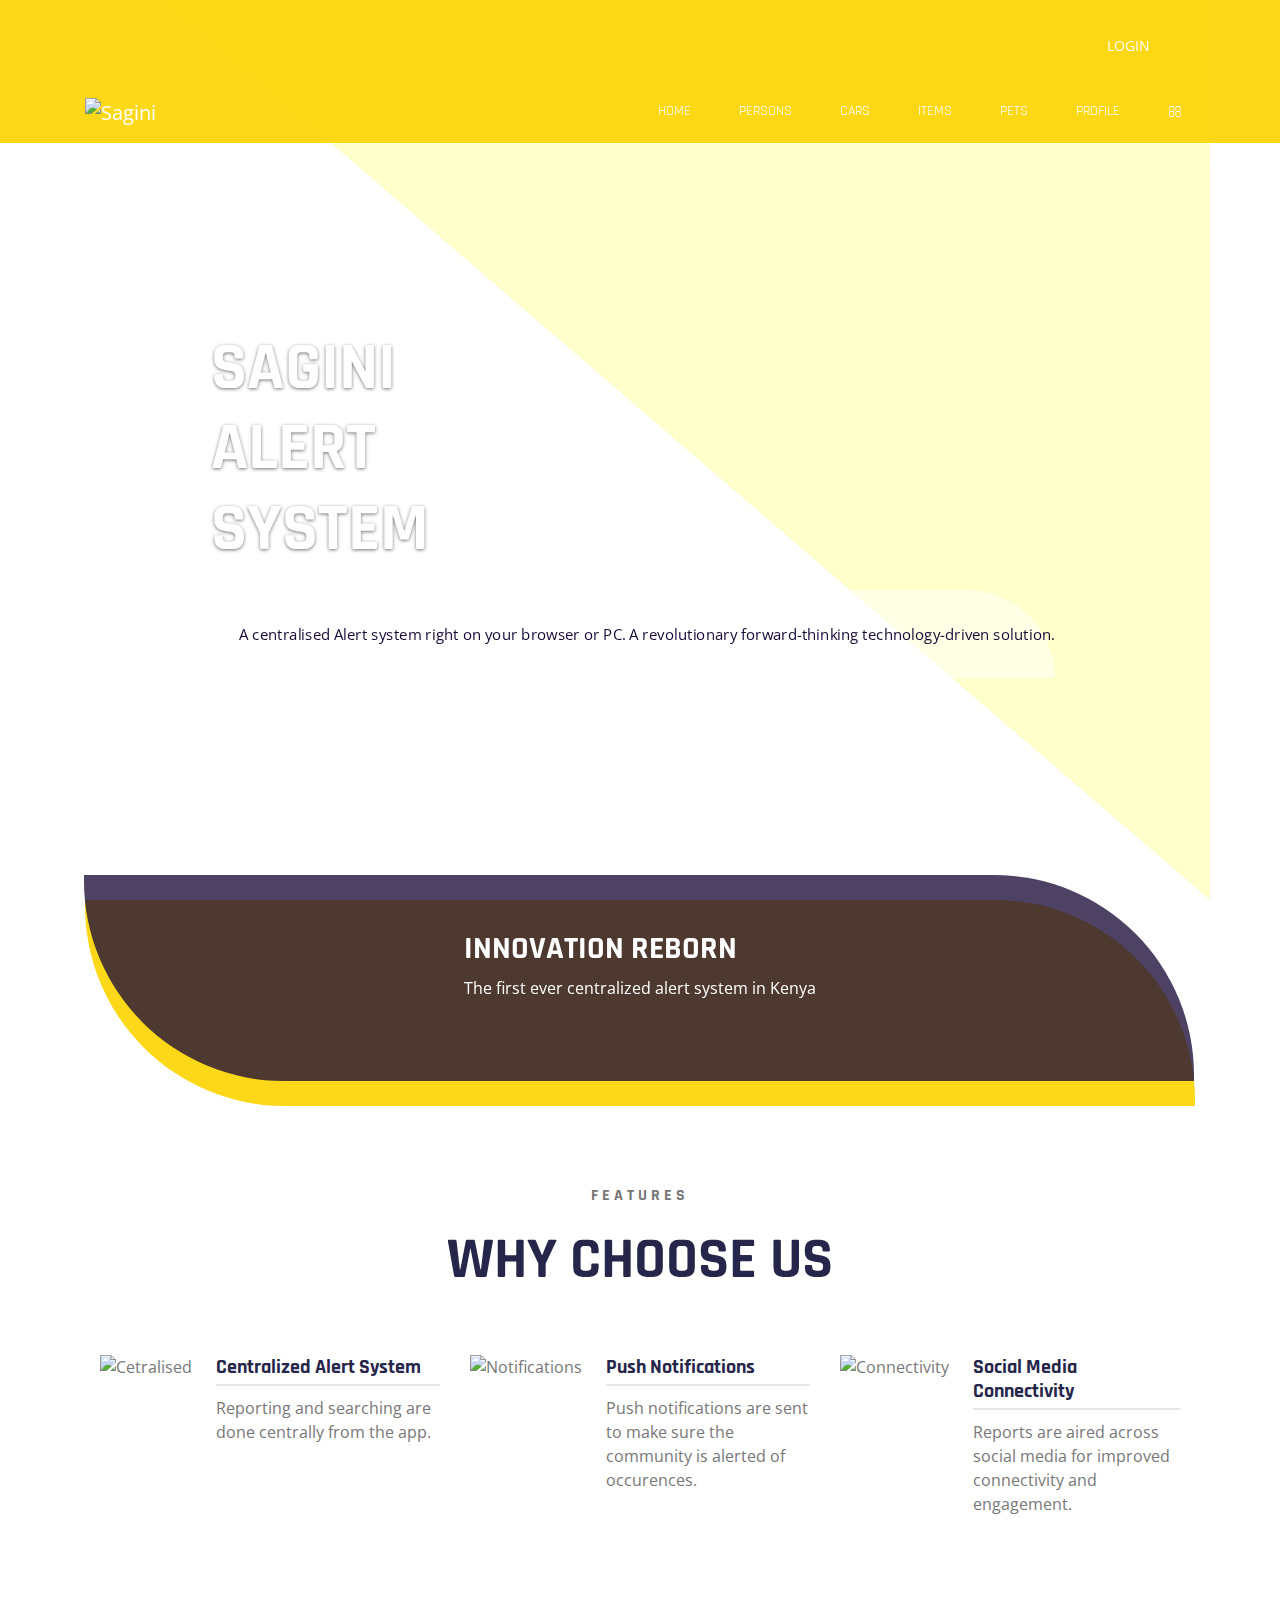
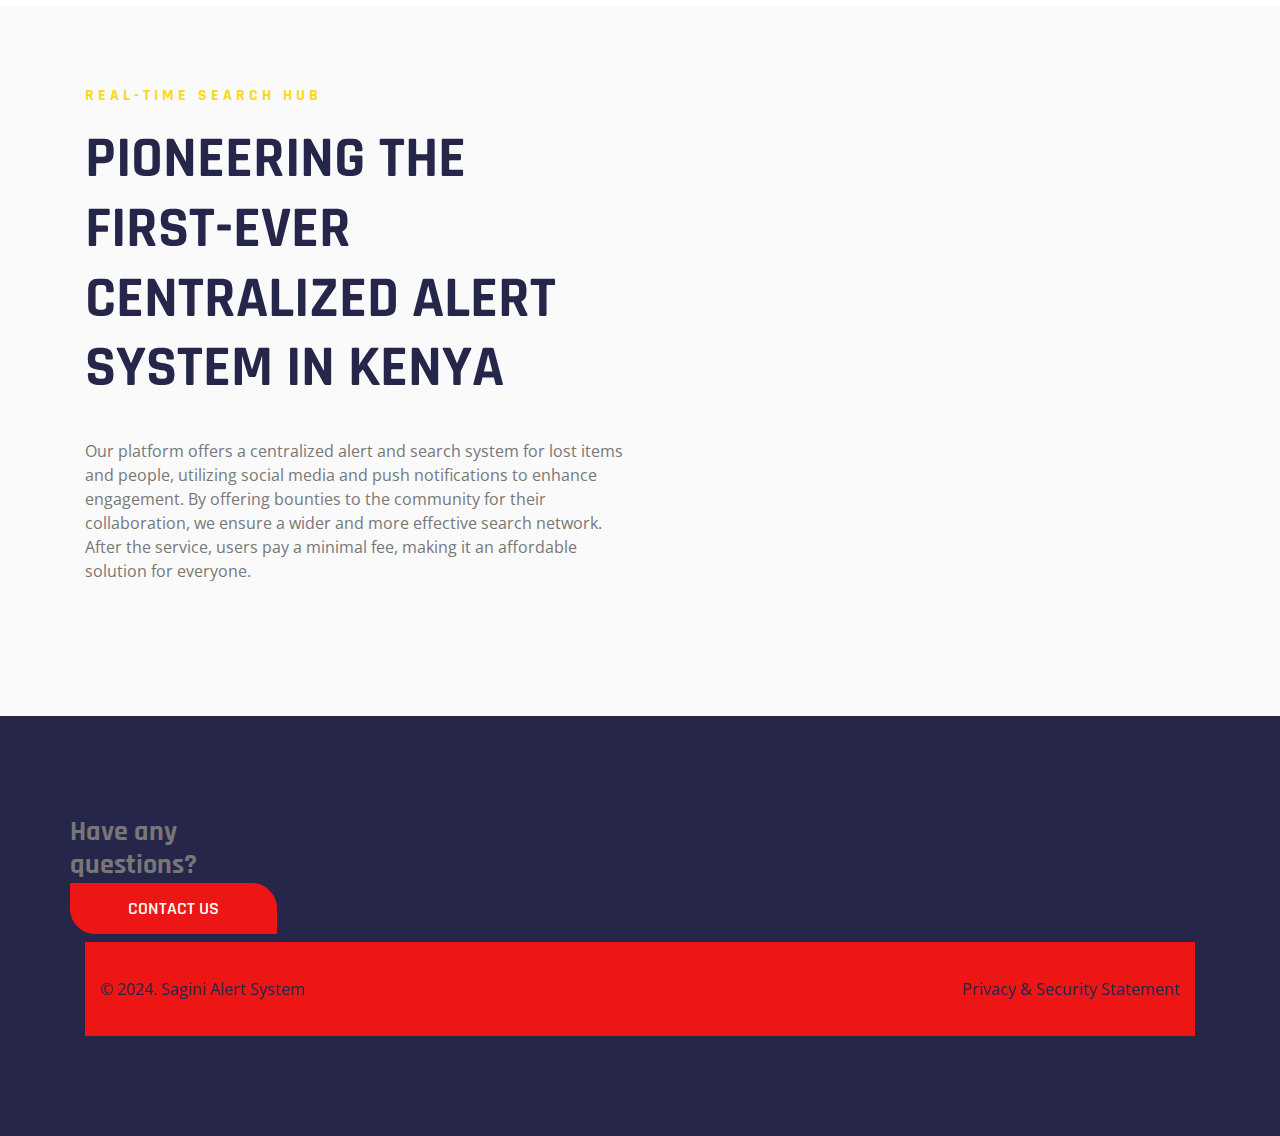
==== index.html @ 40be2049 "landing page" ====
<!DOCTYPE HTML>
<html lang="en">

<head>
  
    <meta charset="UTF-8">
    <meta name="viewport" content="width=device-width, initial-scale=1">
    <meta http-equiv="X-UA-Compatible" content="IE=edge">
    <link rel="shortcut icon" href="images2/logo.jpg" type="image/x-icon">
    <!-- Document title -->
    <title>SAGINI SYSTEM</title>
    <!-- Stylesheets & Fonts -->
    <!-- Google Fonts -->
    <link href="https://fonts.googleapis.com/css?family=Open+Sans:400,400i,700,700i%7CRajdhani:400,600,700"
        rel="stylesheet">
    <!-- Plugins Stylesheets -->
    <link rel="stylesheet" href="loaders.css">
    <link rel="stylesheet" href="font-awesome.css">
    <link rel="stylesheet" href="bootstrap.css">

    <link rel="stylesheet" href="swiper.css">
    <link rel="stylesheet" href="lightgallery.min.css">
    <!-- Main Stylesheet -->
    <link rel="stylesheet" href="style.css">
    <!-- Responsive Stylesheet -->
    <link rel="stylesheet" href="responsive.css">
</head>

<body>
   
    <!-- Header Start -->
    <header class="position-absolute w-100">
        <div class="container">
            <div class="top-header d-none d-sm-flex justify-content-between align-items-center">
                <div class="contact">
                    
                </div>
                <nav class="d-flex aic">
                    <a href="login.html"
                   class="login"><i class="fa fa-user" aria-hidden="true"></i>Login</a>
                  
                </nav>
            </div>
            <nav class="navbar navbar-expand-md navbar-light">
                <a class="navbar-brand" href="index.html"><img src="images2/logo.jpg" alt="Sagini"></a>
                <div class="group d-flex align-items-center">
                    <button class="navbar-toggler" type="button" data-toggle="collapse"
                        data-target="#navbarSupportedContent" aria-controls="navbarSupportedContent"
                        aria-expanded="false" aria-label="Toggle navigation"><span
                            class="navbar-toggler-icon"></span></button>
                    <a class="login-icon d-sm-none" href="#"><i class="fa fa-user"></i></a>
                </div>
                <a class="search-icon d-none d-md-block" href="#"><i class="fa fa-search"></i></a>
                <div class="collapse navbar-collapse justify-content-end" id="navbarSupportedContent">
                    <ul class="navbar-nav">
                        <li class="nav-item"><a class="nav-link" href="index.html">Home</a></li>
                        <li class="nav-item"><a class="nav-link" href="person.html">Persons</a></li>
                        <li class="nav-item"><a class="nav-link" href="cars.html">Cars</a></li>
                        <li class="nav-item"><a class="nav-link" href="items.html">Items</a></li>
                        <li class="nav-item"><a class="nav-link" href="pet.html">Pets</a></li>
                        <li class="nav-item"><a class="nav-link" href="profile.html">Profile</a></li>
                    </ul>
                    <form class="bg-white search-form" method="get" id="searchform">
                        <div class="input-group">
                            <input class="field form-control" id="s" name="s" type="text" placeholder="Search">
                            <span class="input-group-btn">
                                <input class="submit btn btn-primary" id="searchsubmit" name="submit" type="submit"
                                    value="Search">
                                   </span>
                        </div>
                    </form>
                </div>
            </nav>
        </div>
    </header>
    <!-- Header End -->
    <!-- Hero Start -->
    <section class="hero">
        <div class="container">
            <div class="row">
                <div class="col-12 offset-md-1 col-md-11">
                    <div class="swiper-container hero-slider">
                        <div class="swiper-wrapper">
                            <div class="swiper-slide slide-content d-flex align-items-center">
                                <div class="single-slide">
                                    <h1 data-aos="fade-right" data-aos-delay="200">Sagini<br> Alert<br>System
                                    </h1>
                                    <p data-aos="fade-right" data-aos-delay="600">A centralised Alert system
                                        right on your browser or PC.  A revolutionary forward-thinking technology-driven solution.
                                       </p>
                                    </div>
                                </div>
                            </div>
                            
 <!-- Add Control -->
        </div>    
        <div class="texture"></div>
        <div class="diag-bg"></div>
    </section>
    <!-- Hero End -->
    <!-- Call To Action Start -->
    <section class="cta" data-aos="fade-up" data-aos-delay="0">
        <div class="container">
            <div class="cta-content d-xl-flex align-items-center justify-content-around text-center text-xl-left">
                <div class="content" data-aos="fade-right" data-aos-delay="200">
                    <h2>INNOVATION REBORN</h2>
                    <p>The first ever centralized alert system in Kenya</p>
                </div>
                
            </div>
        </div>
    </section>
    <!-- Call To Action End -->
    <!-- Services Start -->
    <section class="services">
        <div class="container">
            <div class="title text-center">
                <h6>Features</h6>
                <h1 class="title-blue">Why Choose Us</h1>
            </div>
            <div class="container">
                <div class="row">
                    <div class="col-sm-6 col-lg-4">
                        <div class="media" data-aos="fade-up" data-aos-delay="200" data-aos-duration="400">
                            <img class="mr-4" src="images2/service1.png" alt="Cetralised">
                            <div class="media-body">
                                <h5>Centralized Alert System</h5>
                               Reporting and searching are done centrally from the app.
                            </div>
                        </div>
                    </div>
                    <div class="col-sm-6 col-lg-4">
                        <div class="media" data-aos="fade-up" data-aos-delay="400" data-aos-duration="600">
                            <img class="mr-4" src="images2/service2.png" alt="Notifications">
                            <div class="media-body">
                                <h5>Push Notifications</h5>
                                Push notifications are sent to make sure the community is alerted of occurences.
                            </div>
                        </div>
                    </div>
                    <div class="col-sm-6 col-lg-4">
                        <div class="media" data-aos="fade-up" data-aos-delay="600" data-aos-duration="800">
                            <img class="mr-4" src="images2/service3.png" alt="Connectivity">
                            <div class="media-body">
                                <h5>Social Media Connectivity</h5>
                                Reports are aired across social media for improved connectivity and engagement.
                            </div>
                        </div>
                    </div>
                    
                </div>
            </div>
        </div>
    </section>
    <!-- Services End -->
    <!-- Featured Start -->
    <section class="featured">
        <div class="container">
            <div class="row">
                <div class="col-md-6" data-aos="fade-right" data-aos-delay="400" data-aos-duration="800">
                    <div class="title">
                        <h6 class="title-primary">Real-time search hub</h6>
                        <h1 class="title-blue">Pioneering the First-Ever Centralized Alert System in Kenya</h1>
                    </div>
                    <p>Our platform offers a centralized alert and search system for lost items and people,
                       utilizing social media and push notifications to enhance engagement.
                       By offering bounties to the community for their collaboration, 
                       we ensure a wider and more effective search network. 
                       After the service, users pay a minimal fee, making it an affordable solution for everyone.</p>
                    
               
            </div>
        </div>
    </section>
    <!-- Featured End -->
  
    <!-- Footer Start -->
    <footer>
        <!-- Widgets Start -->
        <div class="footer-widgets">
            <div class="container">
                <div class="row">

                    <div class="gtco-section">
                        <div class="gtco-container">
                            <div class="row">
                                <div class="col-md-6 animate-box">
                                    <h3>Have any questions?<a href="contact.html" class="btn btn-primary">Contact Us</a>
                                    </h3>
                                    
                        
                            
                            
                        </div>
                    </div>
                </div>
            </div>
        </div>
        <!-- Widgets End -->
        <!-- Foot Note Start -->
        <div class="foot-note">
            <div class="container">
                <div
                    class="footer-content text-center text-lg-left d-lg-flex justify-content-between align-items-center">
                    <p class="mb-0" data-aos="fade-right" data-aos-offset="0">&copy; 2024. Sagini Alert System</p>
                    <p class="mb-0" data-aos="fade-left" data-aos-offset="0"><a
                            href="#">Privacy & Security
                            Statement</a></p>
                    </div>
            </div>
        </div>
       
        <!-- Foot Note End -->
    </footer>
    <!-- Footer Endt -->
    <!--jQuery-->
    <script src="jquery-3.3.1.js"></script>
    <!--Plugins-->
    <script src="bootstrap.bundle.js"></script>
    <script src="loaders.css.js"></script>
    <script src="aos.js"></script>
    <script src="swiper.min.js"></script>
    <script src="lightgallery-all.min.js"></script>
    <!--Template Script-->
    <script src="main.js"></script>
   
</body>

</html>
---- style.css ----
/*------------------------------------------------------------------
 * Multipurpose: Free Template by FreeHTML5.co
 * Author: https://freehtml5.co
 * Facebook: https://facebook.com/fh5co
 * Twitter: https://twitter.com/fh5co
 -------------------------------------------------------------------*/
/*------------------------------------------------------------------
[Table of styles content]

1 - Header
2 - Hero
3 - CTA
4 - Services
5 - Featured
6 - Pricing Tables
7 - Testimonials
8 - Clients
9 - CTA 2
10 - Footer Widgets
11 - Foot Note
--------------------------------------------------------------------*/
/*-----------------------------------
    1 - Header
------------------------------------*/

header {
  background-color: rgb(252, 212, 0, 0.9);
  color: #fff;
  z-index: 1000;
}

header a {
  color: #fff;
}

header::after {
  content: "";
  width: 100%;
  height: 2px;
  background-color: rgba(255, 255, 255, 0.02);
  position: absolute;
  left: 0;
  bottom: -20px;
}

.nav-link {
  font-family: "Rajdhani", sans-serif;
  text-transform: uppercase;
}

.contact {
  font-size: 12px;
}

.tel {
  margin-right: 30px;
}

.contact i {
  color: #fff;
  margin-right: 10px;
}

.login {
  padding: 10px 20px;
  font-size: 14px;
  margin-right: 25px;
  text-transform: uppercase;
}

.contact a:hover,
.login:hover {
  color: rgba(255, 255, 255, 0.5);
  text-decoration: none;
}

.login i {
  color: #fcd400e6;
  margin-right: 8px;
}

.navbar-brand h1 {
  margin: 0;
}

.social {
  padding-left: 0;
  margin: 0;
  list-style: none;
}

.social li:not(:last-child) {
  margin-right: 20px;
}

.social a {
  font-size: 14px;
  display: inline-block;
  width: 40px;
  height: 40px;
  border: 1px solid #fcd400e6;
  border-radius: 4px;
  line-height: 40px;
  text-align: center;
  background-color: transparent;
  transition: all 0.25s ease-in-out;
}

.social a:hover {
  color: #fff;
  background-color: #fcd400e6 ;
}

.navbar-brand img {
  width: 135px;
}

.navbar-collapse .search-form input[type="text"] {
  border: 1px solid #ced4da;
  color: #333;
  padding: 1.5625rem 0.625rem;
}

.navbar-collapse .search-form .btn {
  margin-top: 0;
  border-radius: 0;
  margin-left: -1px;
}

.navbar-collapse .nav-link {
  font-size: 1.125rem;
  transition: all 0.2s ease-in-out;
}

.navbar-collapse .nav-link:hover {
  color: #0056b3;
}

.login-icon,
.search-icon {
  color: #fff;
  font-size: 1.5rem;
}

.login-icon:hover,
.search-icon:hover {
  color: #ee1515;
}



form input.btn-primary:hover,
form button.btn-primary:hover {
  background-color: #fff;
  color: #ee1515;
}

/*-----------------------------------
    2 - Hero
------------------------------------*/
.hero {
  background: url("../images/missingperson.jpg") no-repeat center;
  background-size: cover;
  overflow: hidden;
  position: relative;
  z-index: 0;
}

.hero .container {
  position: relative;
  z-index: 5;
}

.hero .slide-content {
  min-height: 600px;
  color: #fff;
}

.hero .slide-content span {
  color: #ee1515;
}

.hero .slide-content h1 {
  color: #fff;
  text-shadow: 0px 2px 4px rgba(0, 0, 0, 0.56);
  text-transform: uppercase;
  -webkit-transform: matrix(0.93128, 0, 0, 0.93128, 0, 0);
          transform: matrix(0.93128, 0, 0, 0.93128, 0, 0);
  font-weight: bold;
}

.hero .slide-content p {
  color: #170936;
  -webkit-transform: matrix(0.93128, 0, 0, 0.93128, 0, 0);
          transform: matrix(0.93128, 0, 0, 0.93128, 0, 0);
  padding: 35px 0 35px 30px;
  background-color: rgba(255, 255, 255, 0.51);
  border-top-right-radius: 100px;
  border-bottom-left-radius: 10px;
  margin-bottom: 0;
}

.hero .slide-content .btn {
  margin-top: 50px;
}

.hero .slide-content .btn:last-child {
  margin-left: 30px;
}

.hero .arr-left,
.hero .arr-right {
  font-size: 3rem;
  display: block;
  color: #fff;
  text-align: center;
  position: absolute;
  top: 85%;
  -webkit-transform: translateY(-50%);
          transform: translateY(-50%);
  z-index: 9;
}

.hero .arr-left:hover,
.hero .arr-right:hover {
  cursor: pointer;
}

.hero .arr-right {
  right: 15px;
}

.hero .diag-bg {
  width: 100%;
  height: 100%;
  -webkit-clip-path: polygon(0 0, 100% 100%, 100% 0);
          clip-path: polygon(0 0, 100% 100%, 100% 0);
  background-color: rgba(255, 255, 0, 0.2);
  position: absolute;
  top: 0;
  left: 0;
  z-index: -1;
}

.hero .texture {
  width: 100%;
  height: 100%;
  background: url("../images/hero-texture.png") no-repeat center;
  background-size: cover;
  opacity: 0.4;
  position: absolute;
  top: 0;
  left: 0;
  z-index: -1;
}

.hero::after {
  content: "";
  width: 100%;
  height: 2px;
  background-color: rgba(255, 255, 255, 0.02);
  position: absolute;
  left: 0;
  bottom: 29%;
}

.hero::before {
  content: "";
  width: 100%;
  height: 2px;
  background-color: rgba(255, 255, 255, 0.02);
  position: absolute;
  left: 0;
  bottom: 58%;
}

/*-----------------------------------
    3 - CTA
------------------------------------*/
.cta-content {
  padding: 30px 0 90px;
  color: #fff;
  background-color: #fcd400e6;
  position: relative;
  z-index: 1;
}

.cta-content::after {
  content: "";
  width: 100%;
  height: 100%;
  background-color: rgba(24, 9, 53, 0.77);
  position: absolute;
  top: -25px;
  left: -1px;
  z-index: -1;
  transition: all 0.2s ease-in-out;
}

.cta-content .subscribe-btn {
  align-self: flex-end;
  margin-right: 30px;
}

/*-----------------------------------
    4 - Services/features-why choose us
------------------------------------*/
.title {
  font-weight: 700;
  text-transform: uppercase;
}

.title h6 {
  letter-spacing: 4px;
  margin-bottom: 20px;
}

.title h1 {
  font-size: 35px;
}

.title .title-blue {
  color: #26264b;
}

.title .title-primary {
  color: #fcd400e6;
}

.services {
  padding: 80px 0 50px;
}

.services .title {
  margin-bottom: 20px;
}

.services .media {
  margin: 40px 0;
}

.services h5 {
  color: #26264b;
  border-bottom: 2px solid #e7e7e7;
  padding-bottom: 5px;
  margin-bottom: 10px;
}

/*-----------------------------------
    5 - Featured
------------------------------------*/
.featured {
  padding: 80px 0;
  background-color: #fafafa;
}

.featured p {
  margin: 35px 0 53px;
}

.featured .media i {
  font-size: 24px;
  color: #ee1515;
}

.featured .media h5 {
  text-transform: uppercase;
  color: #26264b;
}

.featured-img {
  position: relative;
  height: 530px;
  margin-top: 60px;
}

.featured-big {
  position: absolute;
  bottom: 0;
  right: 0;
}

.featured-small {
  position: absolute;
  bottom: 0;
  left: 0;
  padding: 25px 25px 0 0;
  background-color: #fff;
}

/*-----------------------------------
    8 - Footer
------------------------------------*/
footer {
  background: url(../images/footer-bg.png) center center/cover no-repeat #26264b;
}

/*-----------------------------------
    9 - Footer Widgets
------------------------------------*/
.footer-widgets {
  padding: 100px 0;
}

.footer-widgets .col-md-6 .single-widget:not(:first-child) .widget-tiltle {
  margin: 40px 0 30px;
}

.single-widget {
  color: #aaa;
}

.single-widget .widget-tiltle {
  font-size: 17px;
  text-transform: uppercase;
  color: #fff;
  margin-bottom: 45px;
}

.single-widget i {
  color: #ee1515;
}

.single-widget h6 {
  color: #fff;
}

.single-widget .media {
  margin-bottom: 20px;
}

.contact-widget a {
  color: #aaa;
}

.contact-widget i {
  font-size: 22px;
}

.twitter-widget i,
.twitter-widget h6 {
  color: #777;
}

span {
  color: #fff;
}

.tags-widget {
  margin: -10px -10px 0 0;
}

.tags-widget a {
  color: #aaa;
  display: inline-block;
  padding: 10px 12px;
  border-radius: 2px;
  background-color: #363636;
  font-size: 14px;
  font-family: "Rajdhani", sans-serif;
  font-weight: 700;
  margin: 10px 10px 0 0;
}

.tags-widget a:hover {
  text-decoration: none;
  color: #26264b;
  background-color: #ee1515;
}

.subscribe-widget form {
  margin-bottom: 10px;
}

.subscribe-widget input {
  font-size: 14px;
  padding: 0px 10px;
  background-color: #444;
  border: none;
  line-height: 0;
  position: relative;
  z-index: 1;
}

.subscribe-widget input:focus {
  outline: none;
  box-shadow: none;
}

.subscribe-widget button {
  background: #ee1515;
  border: none;
  padding: 9px 14px;
  border-top-right-radius: 10px;
  border-bottom-left-radius: 10px;
  margin-left: -10px;
  position: relative;
  z-index: 5;
}

.subscribe-widget button i {
  color: #fff;
}

.subscribe-widget .social-nav {
  margin-top: 32px;
}

.subscribe-widget .social-nav a {
  display: inline-block;
  text-align: center;
  width: 36px;
  height: 36px;
  line-height: 36px;
  background-color: #fff;
  color: #ddd;
  background-color: #444;
  border-top-right-radius: 10px;
  border-bottom-left-radius: 10px;
  margin-right: 10px;
}

.subscribe-widget .social-nav a i {
  color: #ddd;
}

.subscribe-widget .social-nav a:hover {
  background-color: #ee1515;
}

/*-----------------------------------
    10 - Foot Note
------------------------------------*/
.foot-note {
  padding: 35px 0;
  background-color: #ee1515;
  color: #26264b;
}

.foot-note a {
  color: #26264b;
}

.foot-note a:last-child {
  margin-left: 30px;
}

.foot-note a.fh5-link {
  margin-left: 0;
}
---- responsive.css ----
/*-----------------------------------
    Small devices (landscape phones, 576px and up)
------------------------------------*/
@media (min-width: 576px) {
  .top-header {
    padding: 25px 0 15px;
  }
  .hero .slide-content {
    min-height: 700px;
  }
  .hero .slide-content h1 {
    margin-top: 100px;
  }
  .recent-posts .row .col-lg-6:nth-of-type(odd) .post-thumb {
    margin-top: 0;
    margin-left: 25px;
  }
  .recent-posts .row .col-lg-6:nth-of-type(even) .post-thumb {
    margin-bottom: 0;
    margin-right: 25px;
  }
}

/*-----------------------------------
    Medium devices (tablets, 768px and up)
------------------------------------*/
@media (min-width: 768px) {
  .navbar-brand img {
    width: 100px;
  }
  .navbar-expand-md .navbar-nav .nav-link {
    padding: 8px 10px;
  }
  .navbar-expand-md .navbar-nav .nav-item {
    margin-right: 12px;
  }
  .navbar-collapse .nav-link {
    font-size: 0.875rem;
    position: relative;
  }
  .navbar-collapse .nav-link::before {
    content: "\f0d8";
    font-family: FontAwesome;
    color: #de1f1f;
    position: absolute;
    bottom: 7px;
    line-height: 0;
    left: 50%;
    -webkit-transform: translateX(-50%);
            transform: translateX(-50%);
    opacity: 0;
    transition: all 0.35s ease;
  }
  .navbar-collapse .nav-link::after {
    content: "";
    width: 0;
    height: 4px;
    background-color: #de1f1f;
    position: absolute;
    left: 50%;
    bottom: 0;
    transition: all 0.35s ease;
  }
  .navbar-collapse .nav-link:hover::after {
    width: 100%;
    left: 0;
  }
  .navbar-collapse .nav-link:hover::before {
    opacity: 1;
  }
  .navbar-collapse .search-form {
    padding: 10px;
    position: absolute;
    right: 0;
    top: 100%;
    display: none;
    opacity: 0;
    transition: all 0.35s ease-in-out;
  }
  .navbar-collapse .search-form.show {
    display: block;
    opacity: 1;
  }
  .navbar-collapse .search-form input[type="text"] {
    border: 1px solid #ced4da;
    color: #343a40;
    padding: 1.5313rem 0.625rem;
  }
  .navbar-collapse .search-form .btn {
    margin-top: 0;
  }
  .navbar-collapse .search-form input[type="submit"] {
    border: 1px solid #ced4da;
    margin-left: -1px;
    border-radius: 0;
  }
  .group {
    order: 2;
  }
  .search-icon {
    font-size: 0.875rem;
  }
  .cart:hover,
  .search-icon:hover {
    color: #ee1515;
  }
  .search-icon {
    margin: 0 13px;
    order: 1;
  }
  .hero .slide-content h1 {
    font-size: 3.5rem;
  }
  .hero .slide-content br {
    display: block;
  }
  .hero .arr-left,
  .hero .arr-right {
    top: 50%;
  }
  .featured-img {
    height: 100%;
    margin-top: -66px;
  }
  .cta-content {
    border-top-right-radius: 200px;
    border-bottom-left-radius: 200px;
  }
  .cta-content::after {
    border-top-right-radius: 200px;
    border-bottom-left-radius: 200px;
  }
  .cta-content .subscribe-btn {
    align-self: flex-end;
    margin-right: 30px;
  }
}

/*-----------------------------------
    Large devices (desktops, 992px and up)
------------------------------------*/
@media (min-width: 992px) {
  .navbar-expand-md .navbar-nav .nav-link {
    padding: 8px 13px;
  }
  .navbar-expand-md .navbar-nav .nav-item {
    margin-right: 22px;
  }
  .hero .slide-content {
    min-height: 100vh;
  }
  .hero .slide-content h1 {
    font-size: 4.5rem;
  }
  .hero .slide-content br {
    display: block;
  }
  .hero .arr-left,
  .hero .arr-right {
    top: 50%;
  }
  .title h1 {
    font-size: 48px;
  }
}

/*-----------------------------------
    Extra large devices (large desktops, 1200px and up)
------------------------------------*/
@media (min-width: 1200px) {
  .navbar-brand img {
    width: auto;
  }
  .title h1 {
    font-size: 58px;
  }
  .trust .title {
    padding-top: 70px;
  }
  .trust ul {
    padding-bottom: 30px;
  }
  .trust .gallery {
    position: absolute;
    top: 0;
    right: 0;
    height: 100%;
    padding: 75px 0;
  }
}
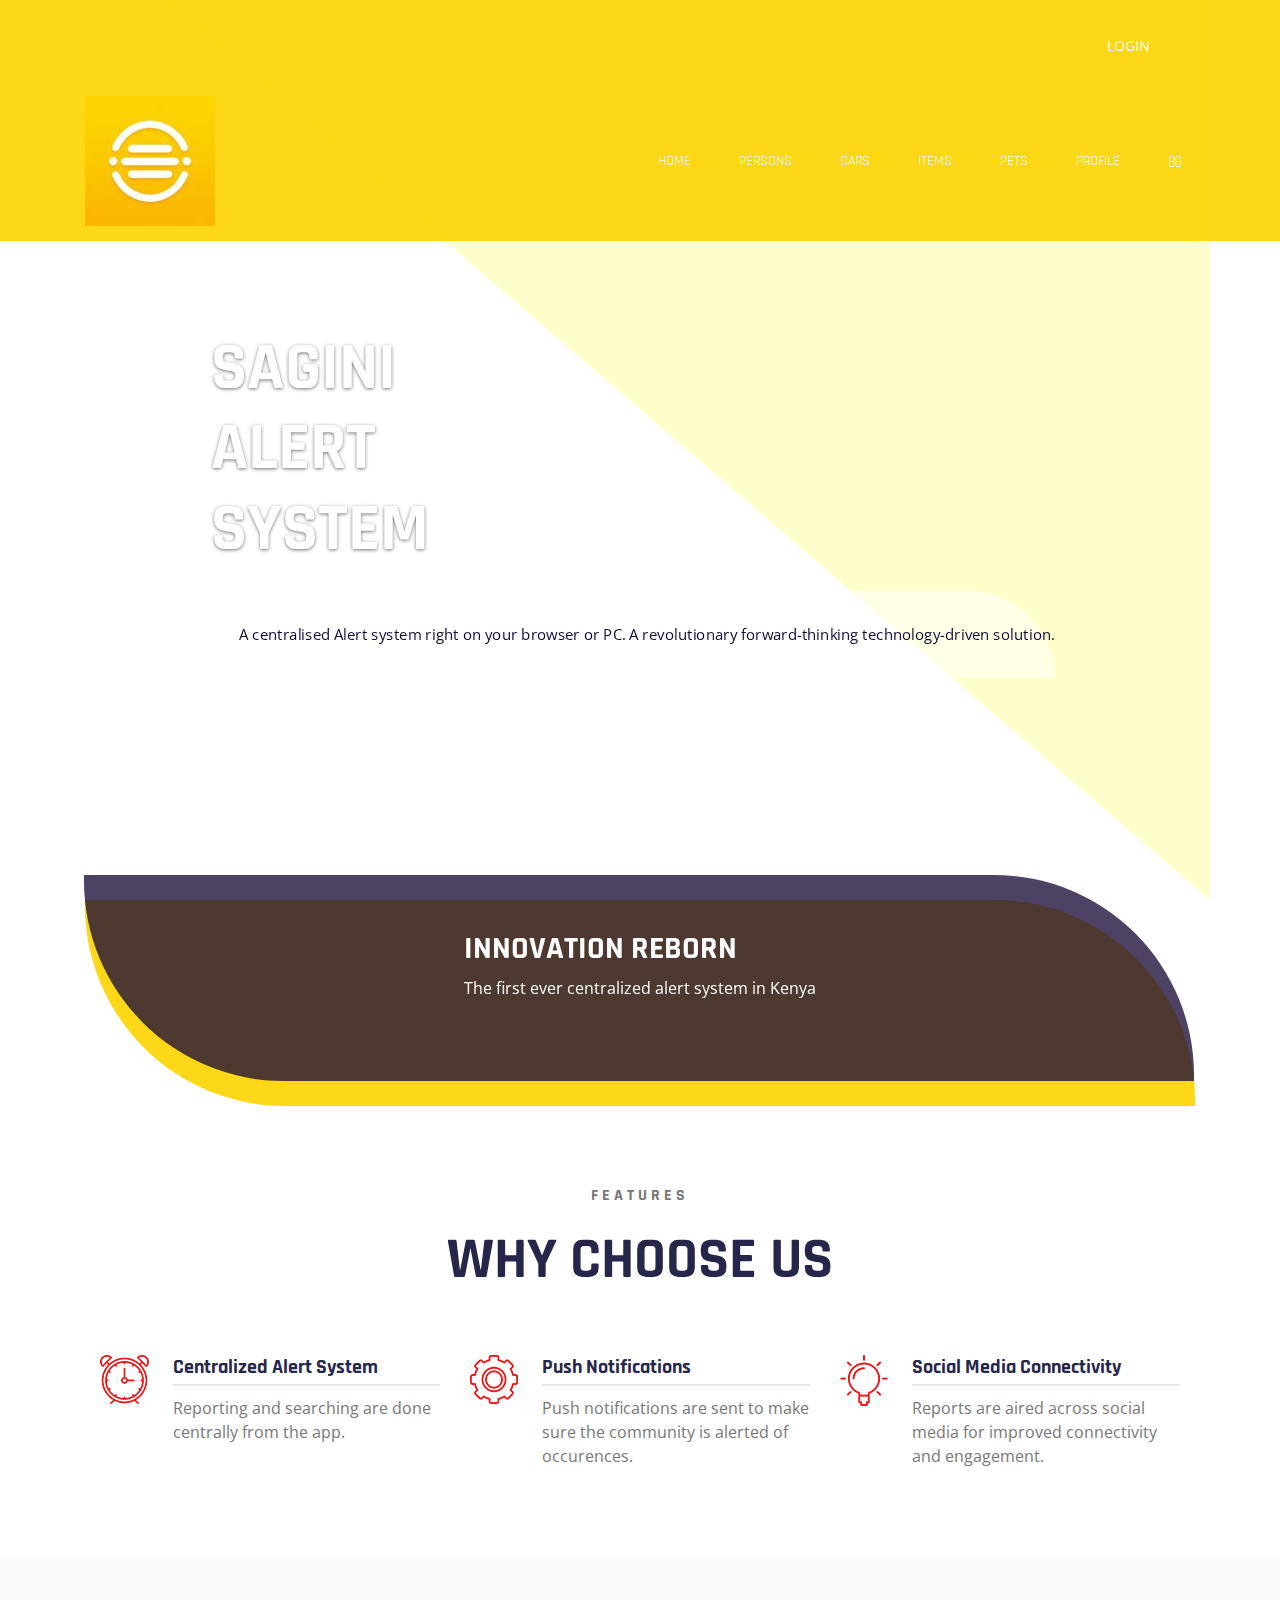
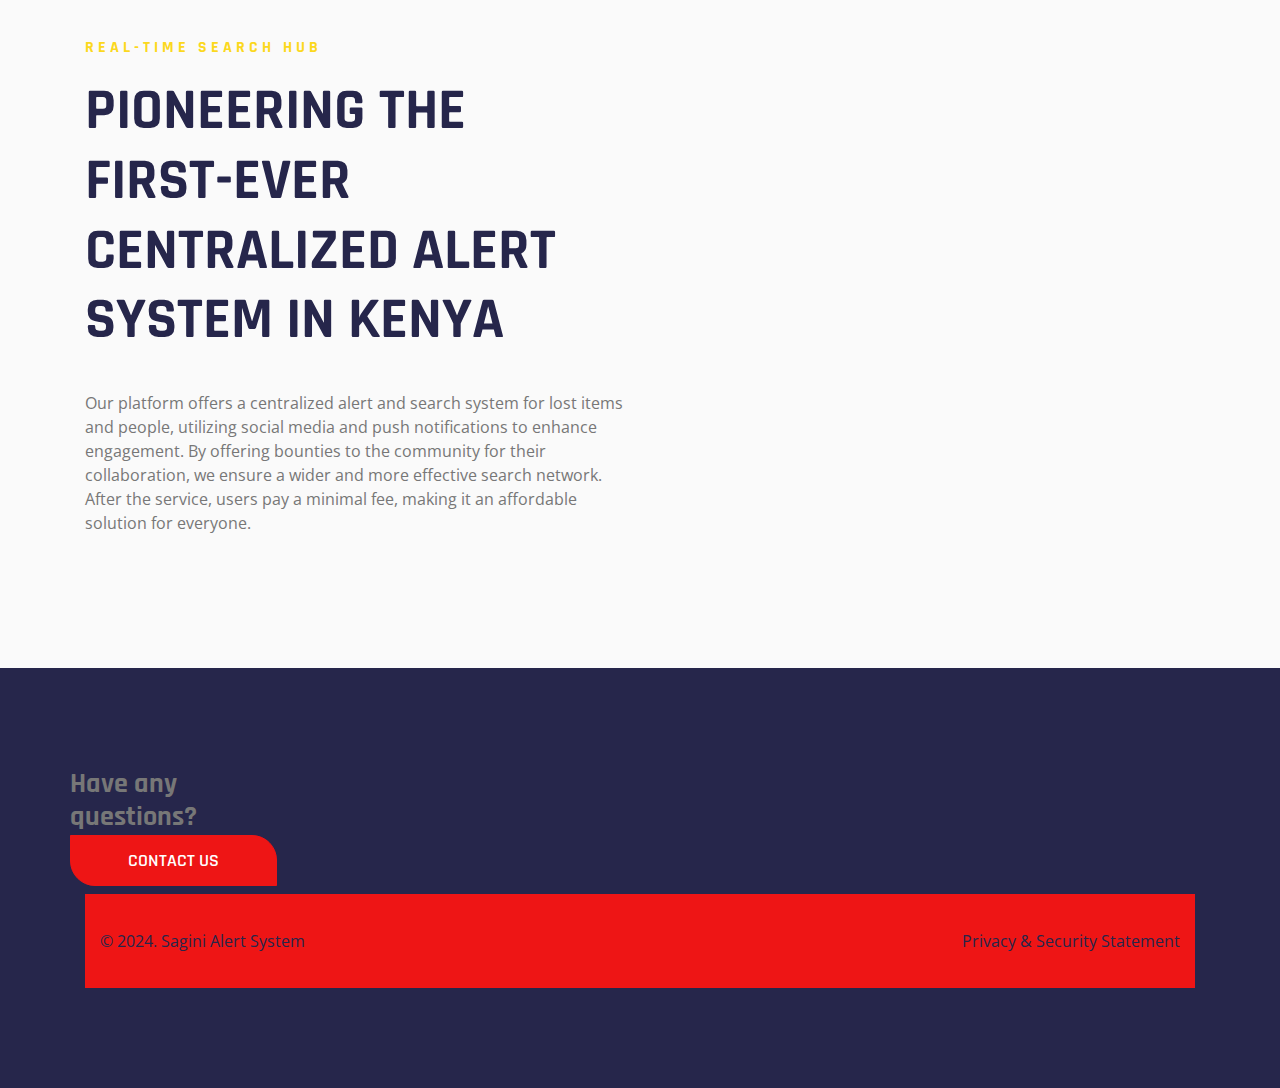
==== commit a0d3067e: "updated file paths for images" ====
--- a/index.html
+++ b/index.html
@@ -6,7 +6,7 @@
     <meta charset="UTF-8">
     <meta name="viewport" content="width=device-width, initial-scale=1">
     <meta http-equiv="X-UA-Compatible" content="IE=edge">
-    <link rel="shortcut icon" href="images2/logo.jpg" type="image/x-icon">
+    <link rel="shortcut icon" href="logo.jpg" type="image/x-icon">
     <!-- Document title -->
     <title>SAGINI SYSTEM</title>
     <!-- Stylesheets & Fonts -->
@@ -42,7 +42,8 @@
                 </nav>
             </div>
             <nav class="navbar navbar-expand-md navbar-light">
-                <a class="navbar-brand" href="index.html"><img src="images2/logo.jpg" alt="Sagini"></a>
+                <a class="navbar-brand" href="index.html"><img src=
+                    "logo.jpg" alt="Sagini"></a>
                 <div class="group d-flex align-items-center">
                     <button class="navbar-toggler" type="button" data-toggle="collapse"
                         data-target="#navbarSupportedContent" aria-controls="navbarSupportedContent"
@@ -122,7 +123,7 @@
                 <div class="row">
                     <div class="col-sm-6 col-lg-4">
                         <div class="media" data-aos="fade-up" data-aos-delay="200" data-aos-duration="400">
-                            <img class="mr-4" src="images2/service1.png" alt="Cetralised">
+                            <img class="mr-4" src="service1.png" alt="Cetralised">
                             <div class="media-body">
                                 <h5>Centralized Alert System</h5>
                                Reporting and searching are done centrally from the app.
@@ -131,7 +132,7 @@
                     </div>
                     <div class="col-sm-6 col-lg-4">
                         <div class="media" data-aos="fade-up" data-aos-delay="400" data-aos-duration="600">
-                            <img class="mr-4" src="images2/service2.png" alt="Notifications">
+                            <img class="mr-4" src="service2.png" alt="Notifications">
                             <div class="media-body">
                                 <h5>Push Notifications</h5>
                                 Push notifications are sent to make sure the community is alerted of occurences.
@@ -140,7 +141,7 @@
                     </div>
                     <div class="col-sm-6 col-lg-4">
                         <div class="media" data-aos="fade-up" data-aos-delay="600" data-aos-duration="800">
-                            <img class="mr-4" src="images2/service3.png" alt="Connectivity">
+                            <img class="mr-4" src="service3.png" alt="Connectivity">
                             <div class="media-body">
                                 <h5>Social Media Connectivity</h5>
                                 Reports are aired across social media for improved connectivity and engagement.
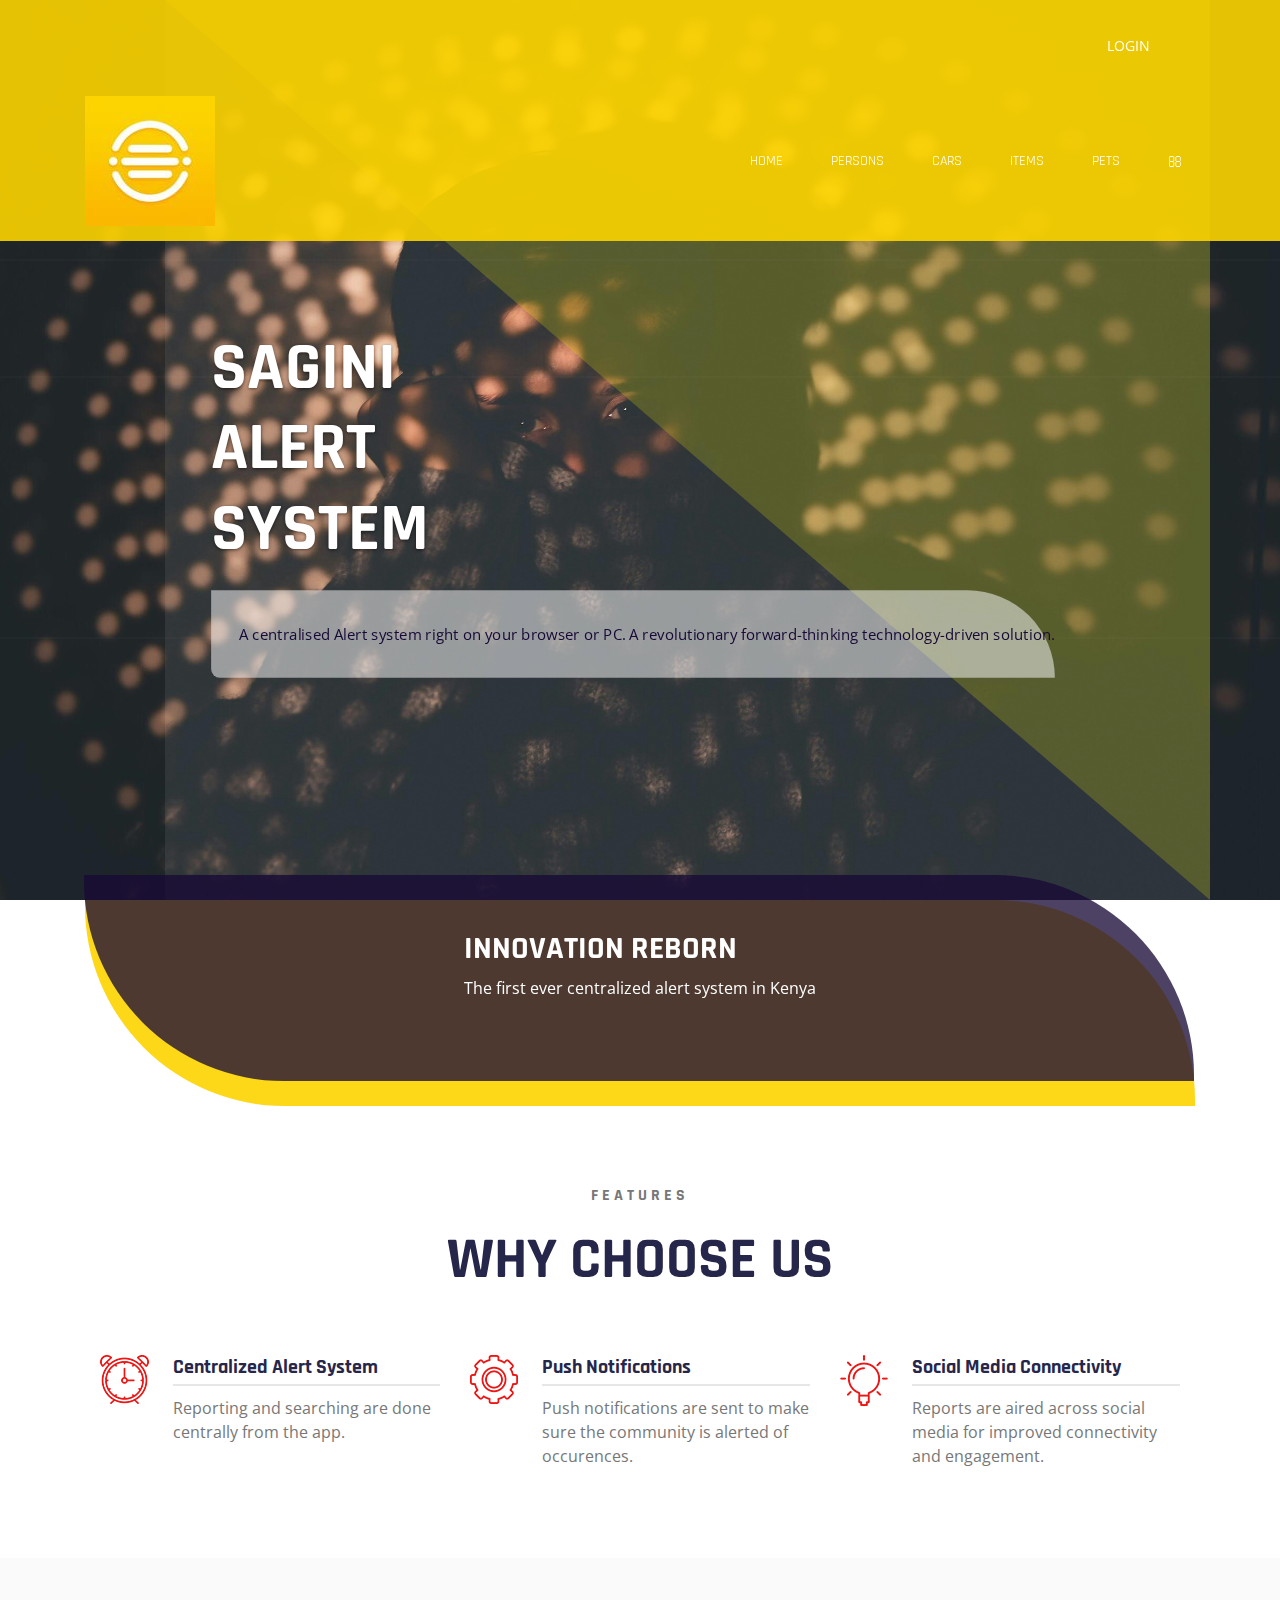
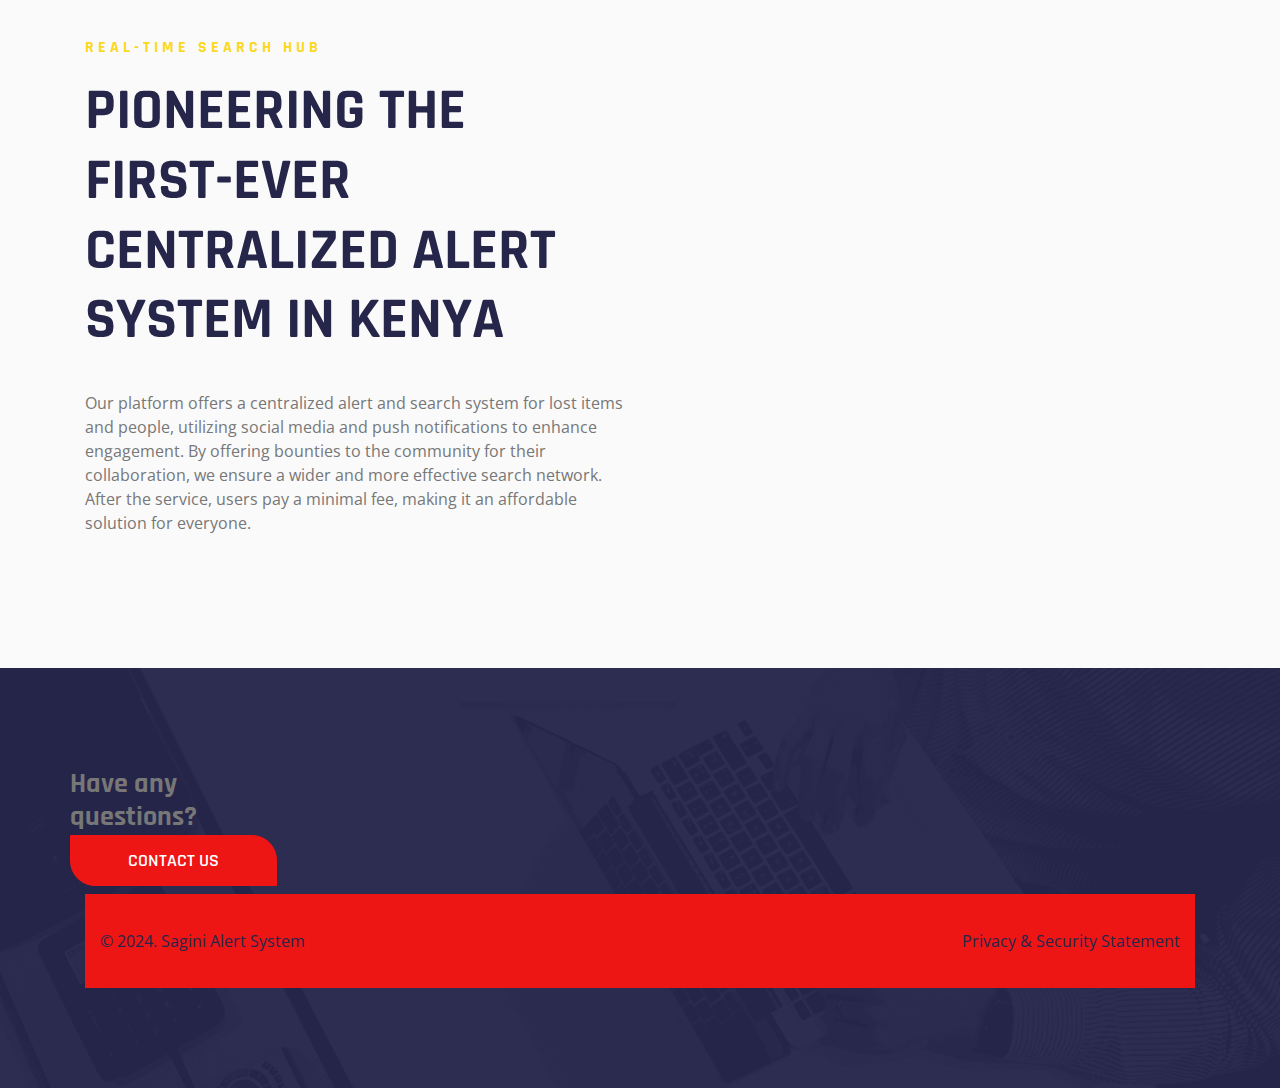
==== commit 6129c629: "navbar links" ====
--- a/index.html
+++ b/index.html
@@ -55,11 +55,10 @@
                 <div class="collapse navbar-collapse justify-content-end" id="navbarSupportedContent">
                     <ul class="navbar-nav">
                         <li class="nav-item"><a class="nav-link" href="index.html">Home</a></li>
-                        <li class="nav-item"><a class="nav-link" href="person.html">Persons</a></li>
-                        <li class="nav-item"><a class="nav-link" href="cars.html">Cars</a></li>
-                        <li class="nav-item"><a class="nav-link" href="items.html">Items</a></li>
-                        <li class="nav-item"><a class="nav-link" href="pet.html">Pets</a></li>
-                        <li class="nav-item"><a class="nav-link" href="profile.html">Profile</a></li>
+                        <li class="nav-item"><a class="nav-link" href="saginisystem.netlify.app/person">Persons</a></li>
+                        <li class="nav-item"><a class="nav-link" href="saginisystem.netlify.app/cars">Cars</a></li>
+                        <li class="nav-item"><a class="nav-link" href="saginisystem.netlify.app/items">Items</a></li>
+                        <li class="nav-item"><a class="nav-link" href="saginisystem.netlify.app/pets">Pets</a></li>
                     </ul>
                     <form class="bg-white search-form" method="get" id="searchform">
                         <div class="input-group">
--- a/style.css
+++ b/style.css
@@ -159,7 +159,7 @@
     2 - Hero
 ------------------------------------*/
 .hero {
-  background: url("../images/missingperson.jpg") no-repeat center;
+  background: url("missingperson.jpg") no-repeat center;
   background-size: cover;
   overflow: hidden;
   position: relative;
@@ -245,7 +245,7 @@
 .hero .texture {
   width: 100%;
   height: 100%;
-  background: url("../images/hero-texture.png") no-repeat center;
+  background: url("hero-texture.png") no-repeat center;
   background-size: cover;
   opacity: 0.4;
   position: absolute;
@@ -392,7 +392,7 @@
     8 - Footer
 ------------------------------------*/
 footer {
-  background: url(../images/footer-bg.png) center center/cover no-repeat #26264b;
+  background: url(footer-bg.png) center center/cover no-repeat #26264b;
 }
 
 /*-----------------------------------
--- a/responsive.css
+++ b/responsive.css
@@ -100,7 +100,6 @@
   .search-icon {
     font-size: 0.875rem;
   }
-  .cart:hover,
   .search-icon:hover {
     color: #ee1515;
   }
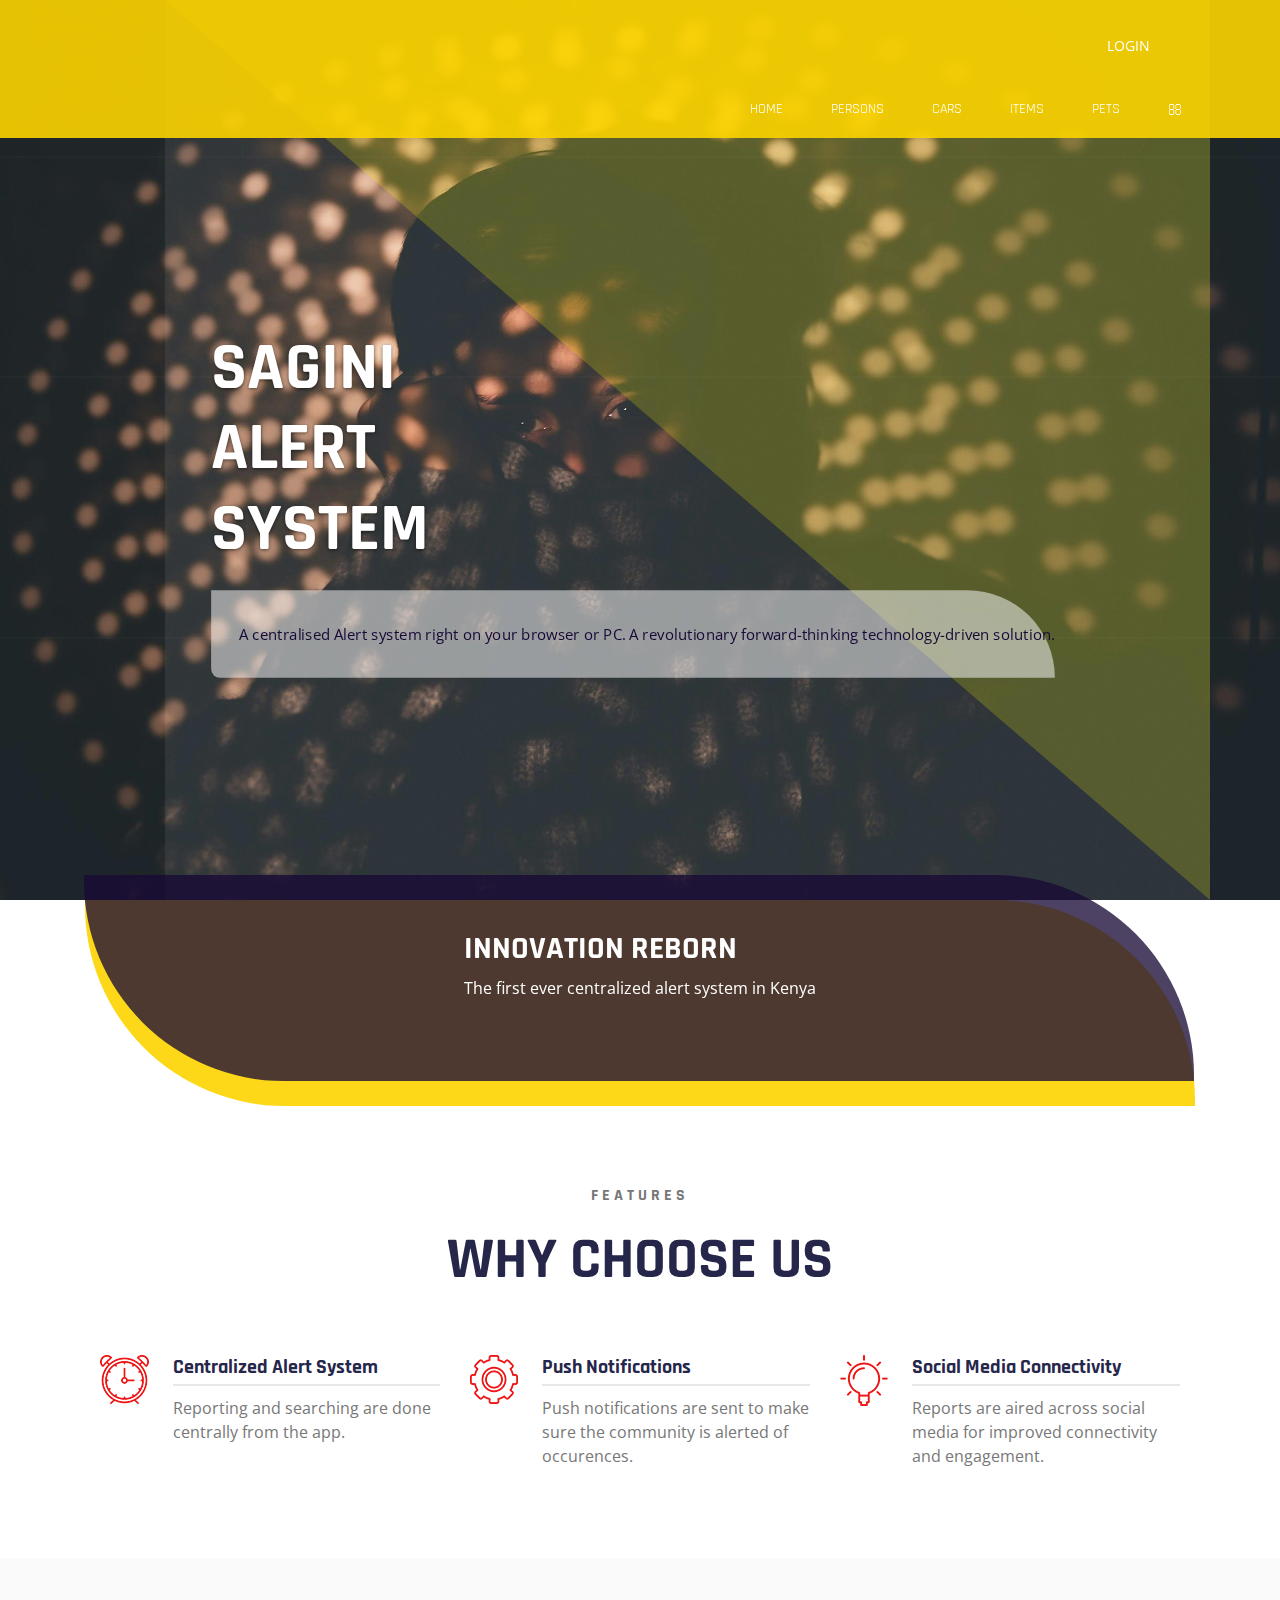
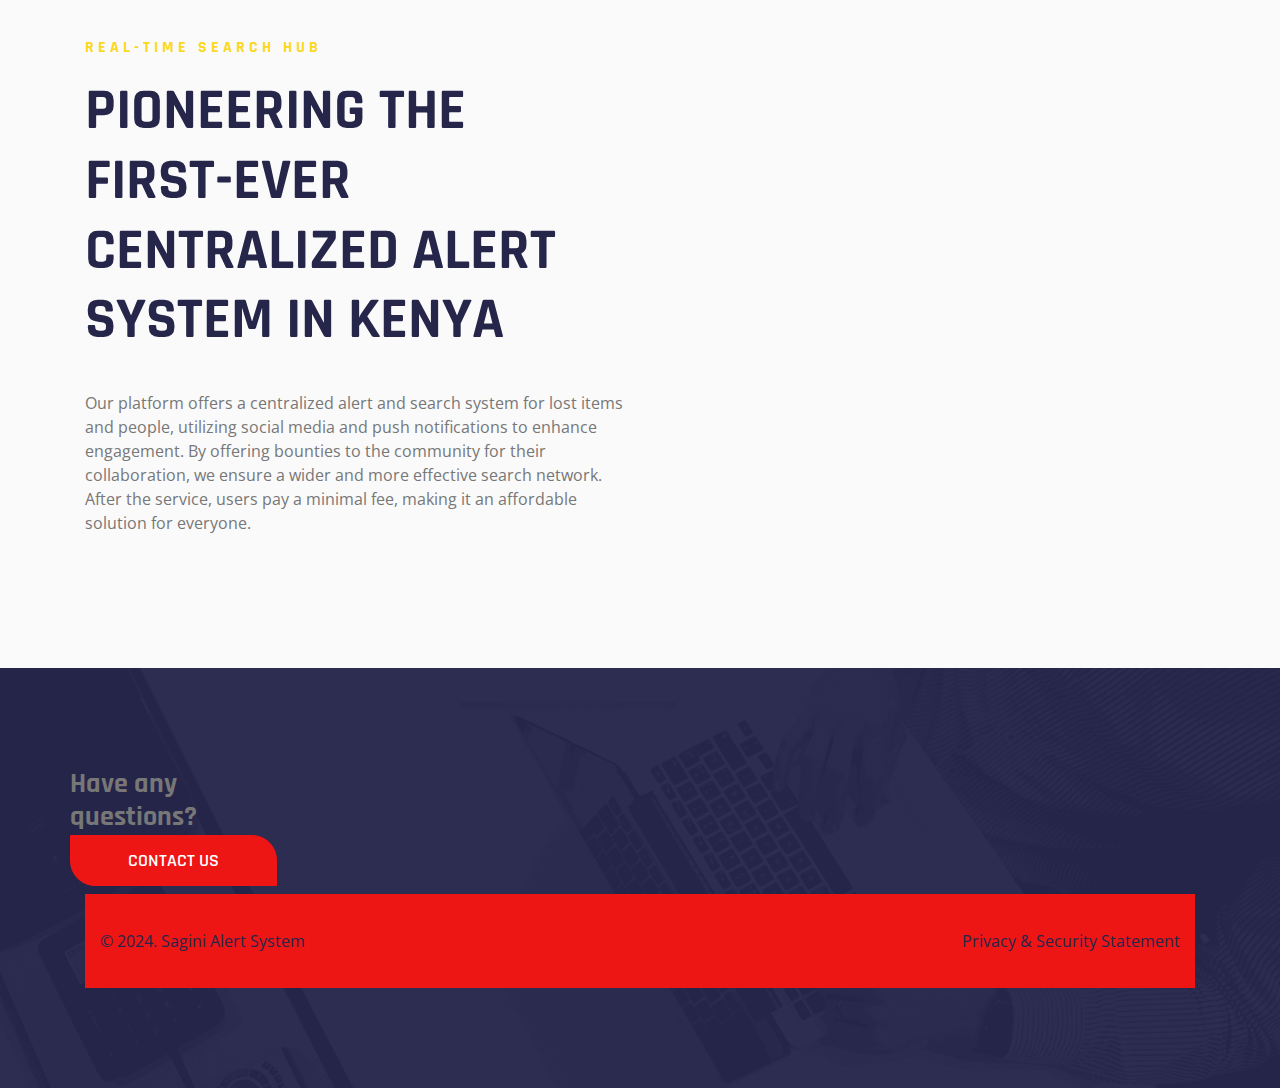
==== commit 172bf341: "navbar links" ====
--- a/index.html
+++ b/index.html
@@ -42,8 +42,6 @@
                 </nav>
             </div>
             <nav class="navbar navbar-expand-md navbar-light">
-                <a class="navbar-brand" href="index.html"><img src=
-                    "logo.jpg" alt="Sagini"></a>
                 <div class="group d-flex align-items-center">
                     <button class="navbar-toggler" type="button" data-toggle="collapse"
                         data-target="#navbarSupportedContent" aria-controls="navbarSupportedContent"
